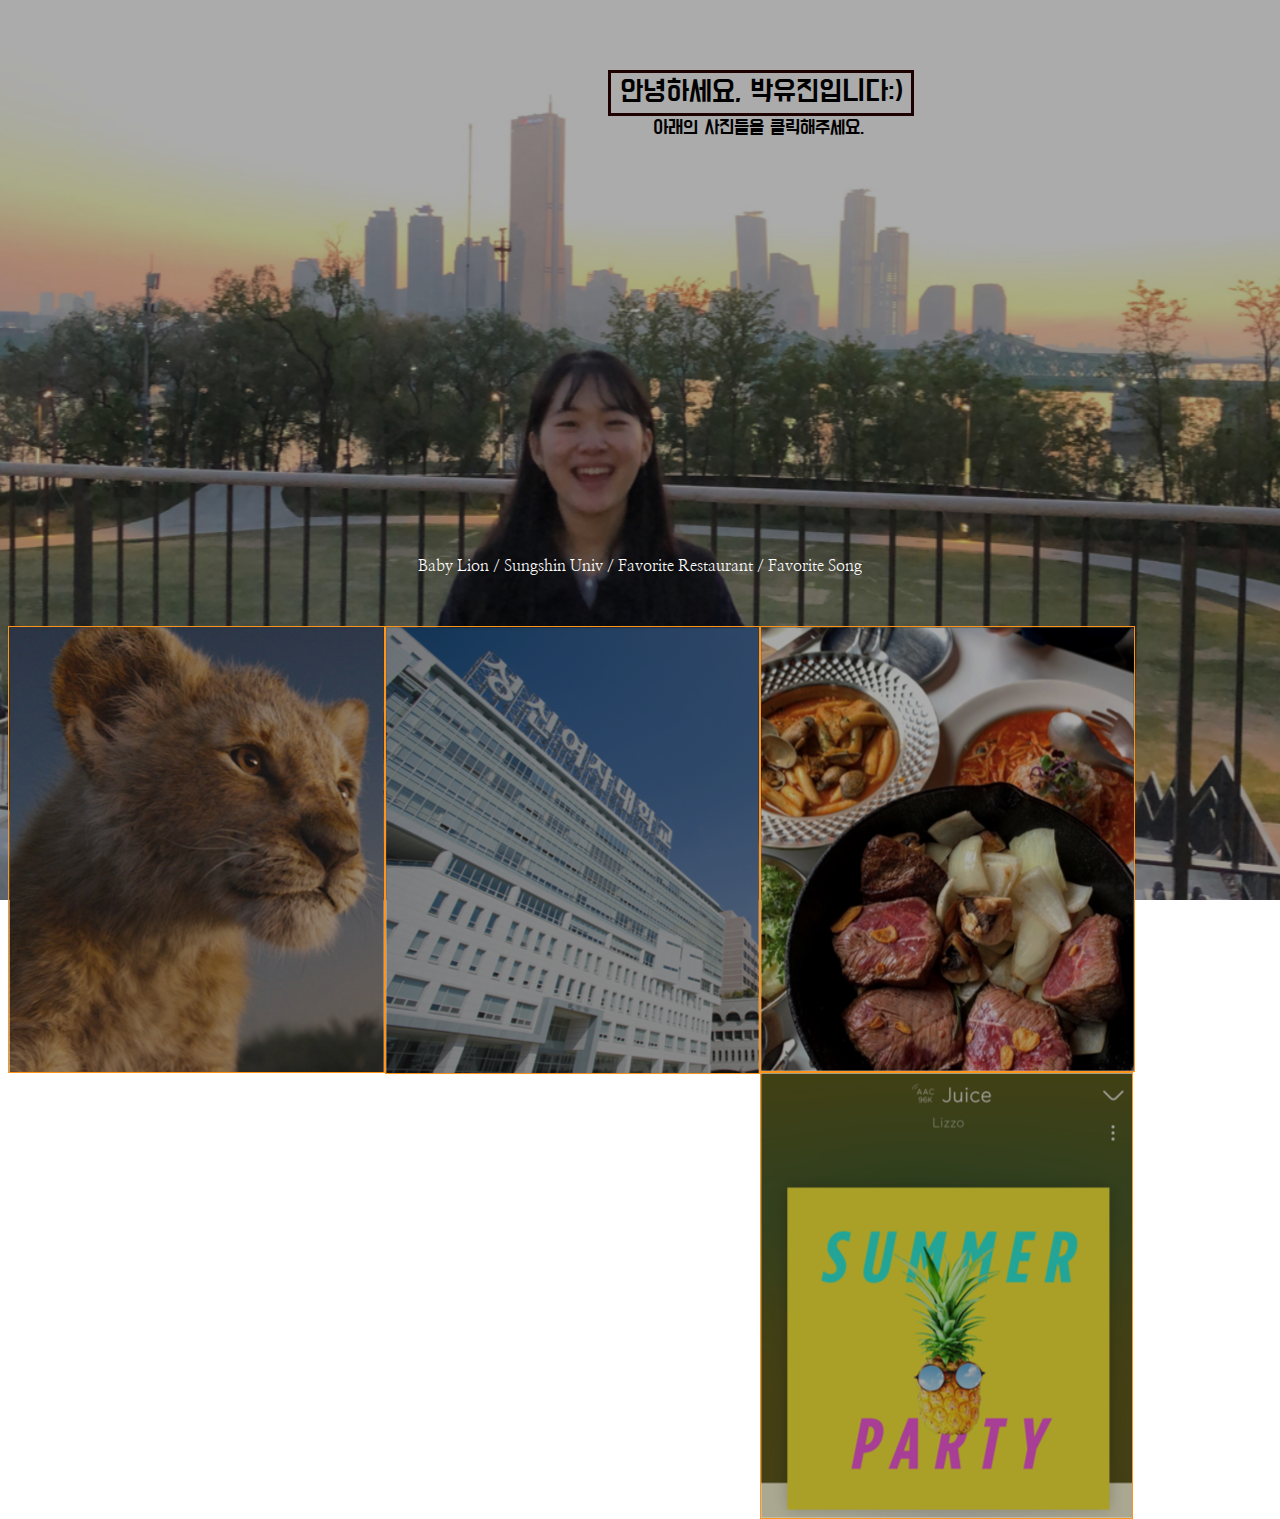
==== mypage.html @ 02796826 "박유진 자기소개 페이지" ====
<!DOCTYPE html>
<html>
    <head>
        <title></title>
        <link href="./style/style.css" rel="stylesheet">
    </head>
    <body>
        <div class="me">
            안녕하세요, 박유진입니다:)
        </div>
        <div class="click">
            아래의 사진들을 클릭해주세요.
        </div>
        <div class="meaning">
            Baby Lion / Sungshin Univ / Favorite Restaurant / Favorite Song
        </div>
        <div class="list">
            <a href="https://likelion.net/" target="_blank"><img src="./img/lion.png" class="myimg"></a>
            <a href="https://www.sungshin.ac.kr/family/index.do" target="_blank"><img src="./img/sungshin2.png" class="myimg"></a>
            <a href="https://m.place.naver.com/restaurant/32393115/home" target="_blank"><img src="./img/fav_food.png" class="myimg"></a>
            <a href="https://www.youtube.com/watch?v=hqL9MD2sDRw" target="_blank"><img src="./img/juice.png" class="myimg"></a>
        </div>
        <br><br><br><br><br><br><br><br><br><br><br><br><br><br><br><br><br><br><br><br>
    </body>
</html>
---- style/style.css ----
@import url('https://fonts.googleapis.com/css2?family=Nanum+Myeongjo:wght@800&display=swap');
@import url('https://fonts.googleapis.com/css2?family=Black+Han+Sans&display=swap');
@import url('https://fonts.googleapis.com/css2?family=Do+Hyeon&display=swap');

body{
    background-image: url("../img/me.png");
    background-size: cover;
    background-repeat: no-repeat;
    background-attachment: fixed;
    background-position: center;
}
.me{
    font-size: 30px;
    font-family: 'Do Hyeon', sans-serif;
    color: black;
    border: 3px solid rgb(31, 0, 0);
    width: 300px;
    height: 40px;
    text-align: center;
    margin-top: 70px;
    margin-left: 600px;
}
.click{
    font-size: 20px;
    font-family: 'Do Hyeon', sans-serif;
    color: black;
    width: 300px;
    height: 40px;
    text-align: center;
    margin-left: 600px;
}
.myimg{
    float: left;
    border: 1px solid rgb(255, 148, 25);
}
.list{
    margin-top: 50px;
}
.meaning{
    font-family: 'Nanum Myeongjo', serif;
    margin-top: 400px;
    text-align: center;
    color: white;
}
.talk{
    margin-top: 60px;
    font-family: 'Nanum Myeongjo', serif;
    color: white;
    text-align: center;
    float: left;
    margin-bottom: 100px;
}
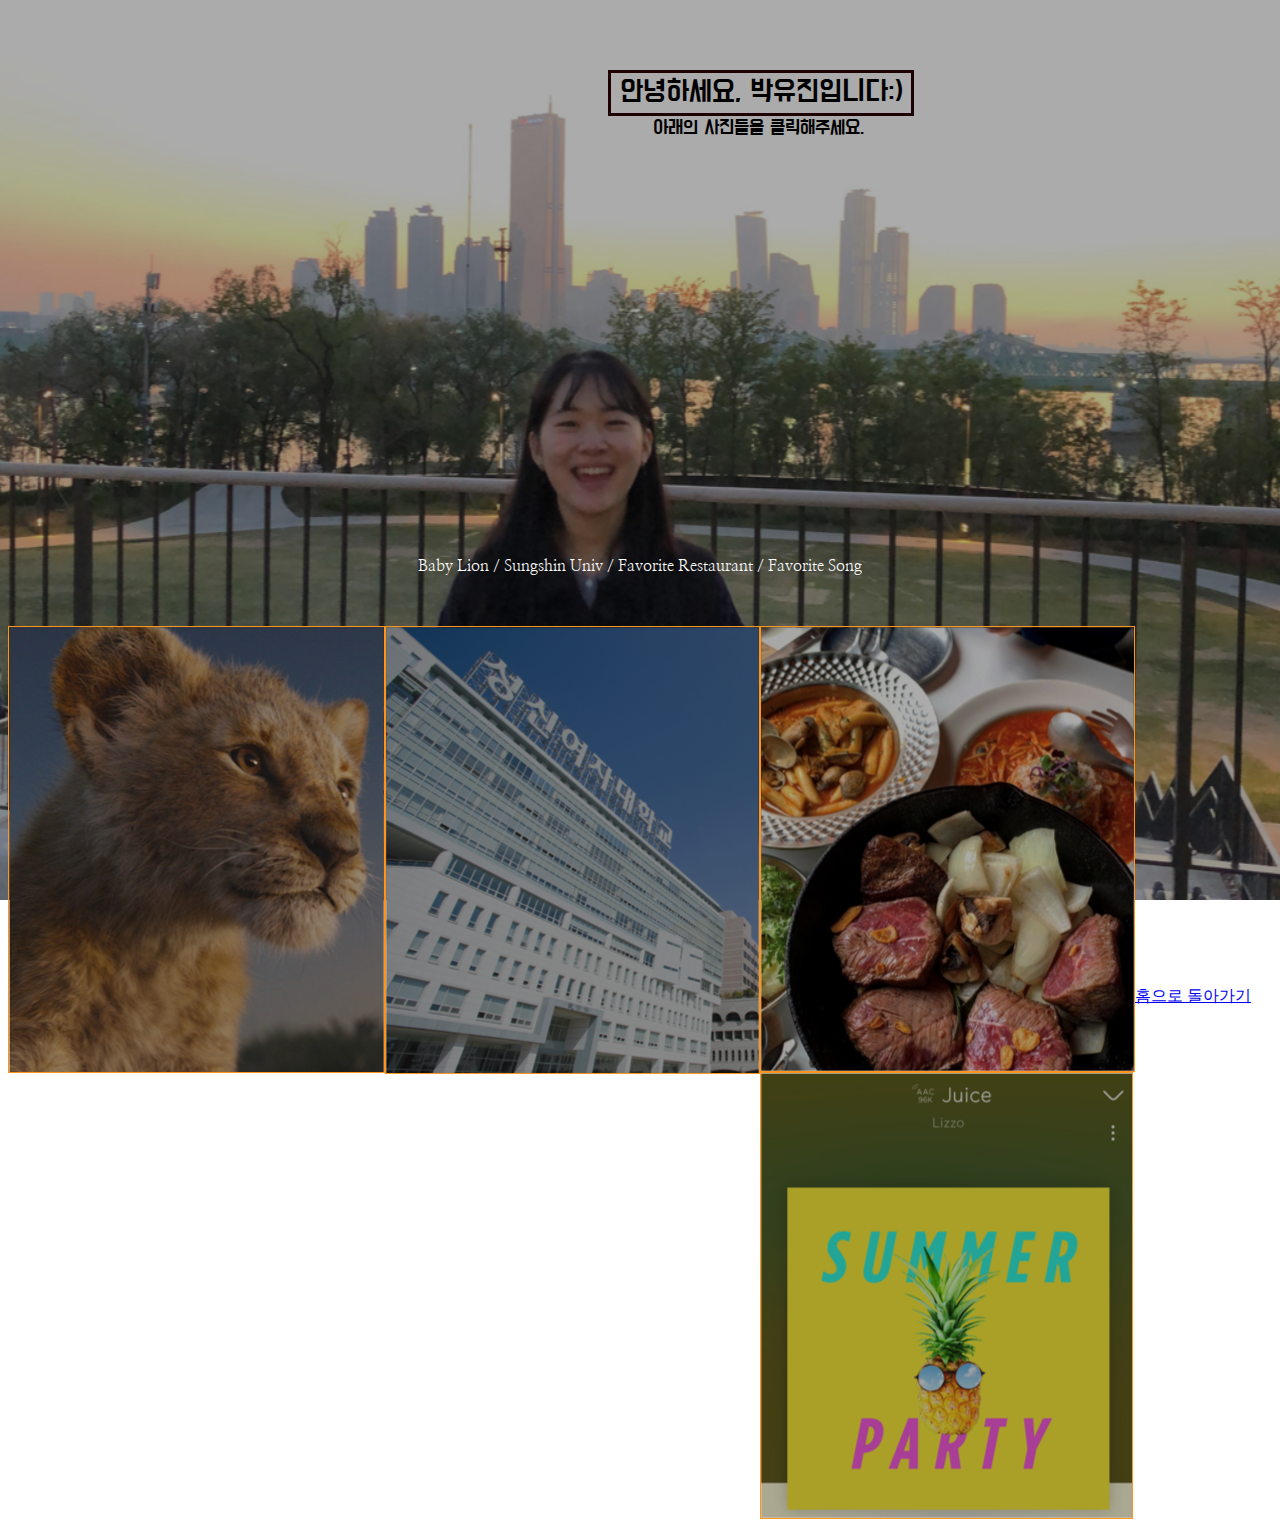
==== commit 2231d2c9: "자기소개 페이지에 홈(test.html)으로 돌아가는 링크 만들기" ====
--- a/mypage.html
+++ b/mypage.html
@@ -21,5 +21,7 @@
             <a href="https://www.youtube.com/watch?v=hqL9MD2sDRw" target="_blank"><img src="./img/juice.png" class="myimg"></a>
         </div>
         <br><br><br><br><br><br><br><br><br><br><br><br><br><br><br><br><br><br><br><br>
+
+        <a href="test.html"> 홈으로 돌아가기 </a>
     </body>
 </html>